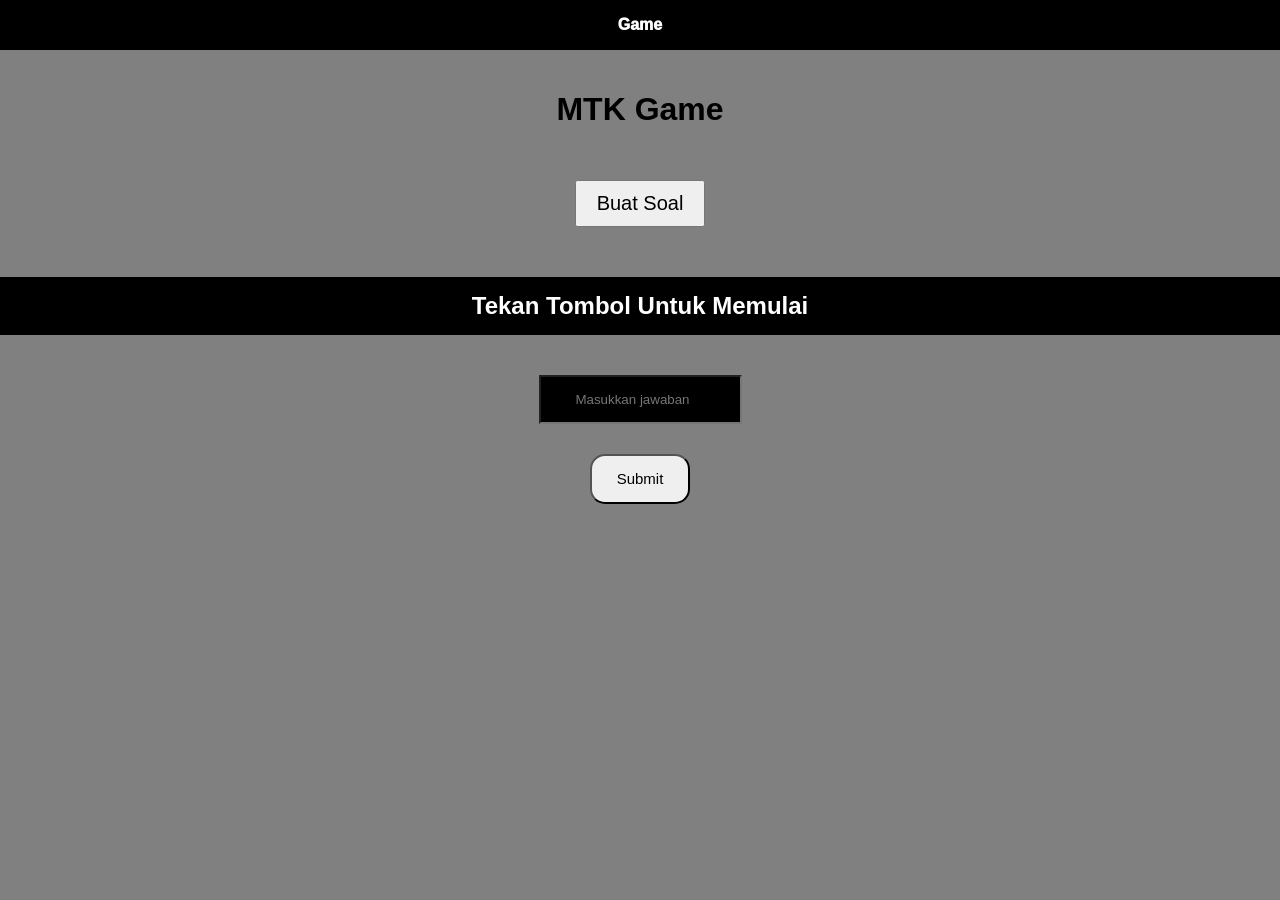
==== index.html @ 809084bd "Update and rename rng.html to index.html" ====
<!doctype html>
<html>
  <head>
    <title>Game MTK</title>
    <link rel="stylesheet" href="pagerng.css" />
  </head>

  <body>
    <!-- Navbar -->
    <nav class="container">
      <a class="a-navbar" href="#">Game</a>
    </nav>
    <!-- Navbar selesai -->

    <!-- Content -->
    <div class="game-container">
      <h1>MTK Game</h1>
      <button onclick="buatSoal()">
        Buat Soal</button>
      <h2 id="soal">Tekan Tombol Untuk Memulai</h2>
      <input type="number" id="jawaban" placeholder="Masukkan jawaban">

      <button id="button" onclick="cekJawaban()">
      Submit
      </button>
      <p id="hasil"></p>
   </div>
    <!-- Content selesai -->

    <!-- Javascript -->
    <script src="rng.js"></script>
  </body>
</html>
---- pagerng.css ----
body {
  margin: 0;
  padding: ;
  font-family: Arial, Sans-Serif;
  background-color: grey;
}
/* Navbar */
.container {
  display: flex;
  justify-content: center;
  align-items: center;
  background-color: black;
  width: 100%;
  height: 50px;
  
  gap: 100px;
}
.a-navbar {
  color: white;
  text-decoration: none;
  font-weight: 1000;
}
.a-navbar:hover {
  background-color: white;
}
/* Navbar selasai */

.game-container {
  display: flex;
  flex-direction: column;
  align-items: center;
  gap: 20px;
  
  width: 100%;
  margin-top: 20px;
}
button {
  margin: 10px;
  padding: 10px 20px;

  font-size: 20px;
}
#soal {
  width: 100%;
  text-align: center;
  padding: 15px;
  margin-right: 20px;
  margin-left: 20px;
  
  background-color: black;
  color: white;
}
#hasil {
  margin-top: 20px;
  font-size: 25px;
  font-weight: bold;
}
#jawaban {
  text-align: center;
  background-color: black;
  color: white;
  padding: 15px;
}
#button {
  width: 100px;
  height: 50px;
  
  font-size: 15px;
  text-align: center;
  
  border-radius: 15px;
}
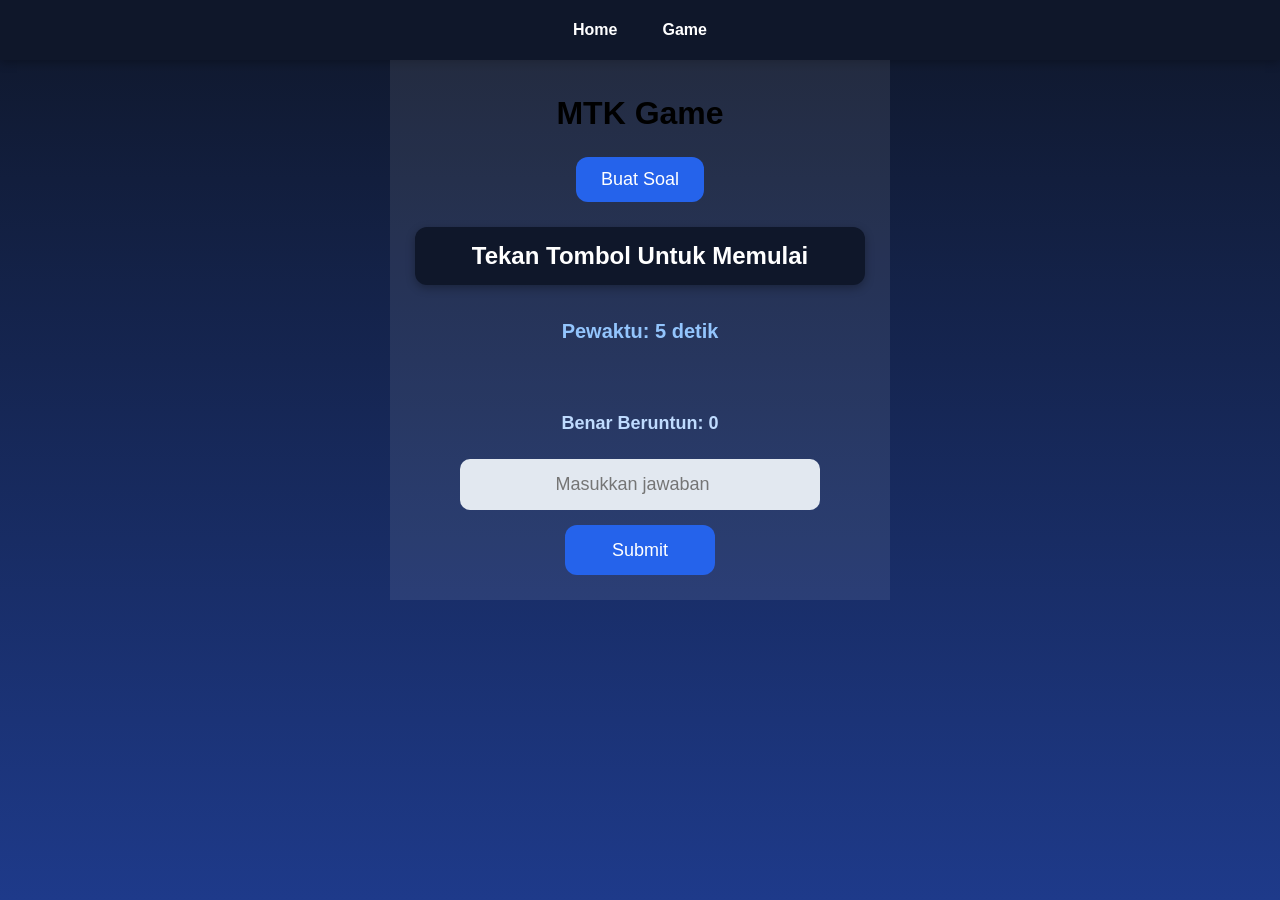
==== commit 70670de7: "Add files via upload" ====
--- a/index.html
+++ b/index.html
@@ -8,6 +8,7 @@
   <body>
     <!-- Navbar -->
     <nav class="container">
+      <a class="a-navbar" href="#">Home</a>
       <a class="a-navbar" href="#">Game</a>
     </nav>
     <!-- Navbar selesai -->
@@ -15,19 +16,20 @@
     <!-- Content -->
     <div class="game-container">
       <h1>MTK Game</h1>
-      <button onclick="buatSoal()">
+      <button onclick="mulaiGame()">
         Buat Soal</button>
       <h2 id="soal">Tekan Tombol Untuk Memulai</h2>
+      <p id="timer">Pewaktu: 5 detik</p>
+      <p id="hasil"></p>
+      <p id="streak">Benar Beruntun: 0</p>
       <input type="number" id="jawaban" placeholder="Masukkan jawaban">
-
       <button id="button" onclick="cekJawaban()">
       Submit
       </button>
-      <p id="hasil"></p>
    </div>
     <!-- Content selesai -->
 
     <!-- Javascript -->
     <script src="rng.js"></script>
   </body>
-</html>
+</html>
--- a/pagerng.css
+++ b/pagerng.css
@@ -1,74 +1,144 @@
-
+* {
+  box-sizing: border-box;
+}
 
 body {
   margin: 0;
-  padding: ;
   font-family: Arial, Sans-Serif;
-  background-color: grey;
+  background: linear-gradient(to bottom, #0f172a, #1e3a8a);
+  min-height: 100vh;
 }
+
 /* Navbar */
 .container {
   display: flex;
   justify-content: center;
   align-items: center;
-  background-color: black;
+
+  background-color: #0f172a;
+
   width: 100%;
-  height: 50px;
-  
-  gap: 100px;
+  height: 60px;
+
+  gap: 5px;
+  box-shadow: 0 2px 10px rgba(0,0,0,0.3);
 }
 .a-navbar {
   color: white;
   text-decoration: none;
-  font-weight: 1000;
+  font-weight: bold;
+
+  padding: 20px;
+  border-radius: 8px;
 }
-.a-navbar:hover {
-  background-color: white;
-}
-/* Navbar selasai */
 
+/* Content */
 .game-container {
   display: flex;
   flex-direction: column;
   align-items: center;
-  gap: 20px;
   
-  width: 100%;
-  margin-top: 20px;
+  margin: 0 auto;
+  width: 90%;
+  max-width: 500px;
+  padding: 25px;
+
+  background-color: rgba(255,255,255,0.08);
+
+  gap: 15px;
 }
+h1, p, h2 {
+  margin: 10px;
+}
+
+/* Tombol */
 button {
-  margin: 10px;
-  padding: 10px 20px;
+  padding: 12px 25px;
 
-  font-size: 20px;
+  font-size: 18px;
+
+  border: none;
+  border-radius: 12px;
+
+  background-color: #2563eb;
+  color: white;
+
+  cursor: pointer;
+
+  transition: 0.3s;
 }
+button:hover {
+  background-color: #1d4ed8;
+  transform: scale(1.05);
+}
+
+/* Soal */
 #soal {
   width: 100%;
+
   text-align: center;
+
   padding: 15px;
-  margin-right: 20px;
-  margin-left: 20px;
-  
-  background-color: black;
+
+  border-radius: 12px;
+
+  background-color: #0f172a;
+
   color: white;
+
+  font-size: 24px;
+
+  box-shadow: 0 3px 10px rgba(0,0,0,0.3);
 }
+
+/* Input */
+#jawaban {
+  width: 80%;
+
+  padding: 15px;
+
+  border: none;
+  border-radius: 10px;
+
+  text-align: center;
+
+  font-size: 18px;
+
+  background-color: #e2e8f0;
+
+  outline: none;
+}
+
+/* Submit Button */
+#button {
+  width: 150px;
+  height: 50px;
+
+  border-radius: 12px;
+}
+
+/* Timer */
+#timer {
+  font-size: 20px;
+  font-weight: bold;
+
+  color: #93c5fd;
+}
+
+/* Streak */
+#streak {
+  font-size: 18px;
+  font-weight: bold;
+
+  color: #bfdbfe;
+}
+
+/* Hasil */
 #hasil {
-  margin-top: 20px;
-  font-size: 25px;
+  text-align: center;
+
+  border-radius: 10px;
+
+  font-size: 22px;
   font-weight: bold;
-}
-#jawaban {
-  text-align: center;
-  background-color: black;
-  color: white;
-  padding: 15px;
-}
-#button {
-  width: 100px;
-  height: 50px;
-  
-  font-size: 15px;
-  text-align: center;
-  
-  border-radius: 15px;
 }
